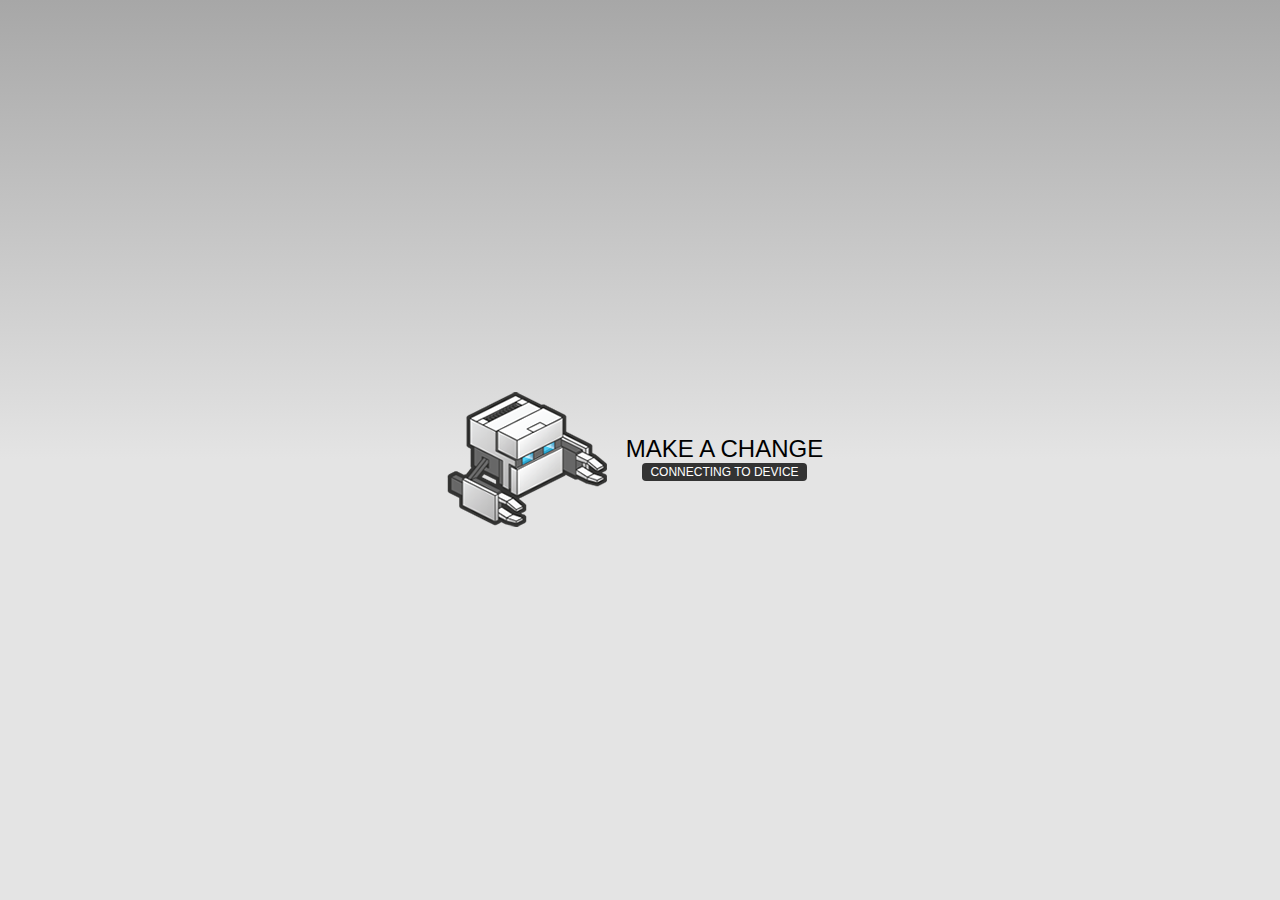
==== www/index.html @ b73384ba "Initial commit" ====
<!DOCTYPE html>
<!--
    Licensed to the Apache Software Foundation (ASF) under one
    or more contributor license agreements.  See the NOTICE file
    distributed with this work for additional information
    regarding copyright ownership.  The ASF licenses this file
    to you under the Apache License, Version 2.0 (the
    "License"); you may not use this file except in compliance
    with the License.  You may obtain a copy of the License at

    http://www.apache.org/licenses/LICENSE-2.0

    Unless required by applicable law or agreed to in writing,
    software distributed under the License is distributed on an
    "AS IS" BASIS, WITHOUT WARRANTIES OR CONDITIONS OF ANY
     KIND, either express or implied.  See the License for the
    specific language governing permissions and limitations
    under the License.
-->
<html>
    <head>
        <meta http-equiv="Content-Type" content="text/html; charset=UTF-8" />
        <meta name="format-detection" content="telephone=no" />
        <meta name="viewport" content="user-scalable=no, initial-scale=1, maximum-scale=1, minimum-scale=1, width=device-width, height=device-height, target-densitydpi=device-dpi" />
        <link rel="stylesheet" type="text/css" href="css/index.css" />
        <title>Hello World</title>
    </head>
    <body>
        <div class="app">
            <h1>Make a change</h1>
            <div id="deviceready">
                <p class="status pending blink">Connecting to Device</p>
                <p class="status complete blink hide">Device is Ready</p>
            </div>
        </div>
        <script type="text/javascript" src="phonegap.js"></script>
        <script type="text/javascript" src="js/index.js"></script>
        <script type="text/javascript">
            app.initialize();
        </script>
    </body>
</html>
---- www/css/index.css ----
/*
 * Licensed to the Apache Software Foundation (ASF) under one
 * or more contributor license agreements.  See the NOTICE file
 * distributed with this work for additional information
 * regarding copyright ownership.  The ASF licenses this file
 * to you under the Apache License, Version 2.0 (the
 * "License"); you may not use this file except in compliance
 * with the License.  You may obtain a copy of the License at
 *
 * http://www.apache.org/licenses/LICENSE-2.0
 *
 * Unless required by applicable law or agreed to in writing,
 * software distributed under the License is distributed on an
 * "AS IS" BASIS, WITHOUT WARRANTIES OR CONDITIONS OF ANY
 * KIND, either express or implied.  See the License for the
 * specific language governing permissions and limitations
 * under the License.
 */
* {
    -webkit-touch-callout: none;                /* prevent callout to copy image, etc when tap to hold */
    -webkit-text-size-adjust: none;             /* prevent webkit from resizing text to fit */
    -webkit-tap-highlight-color: rgba(0,0,0,0); /* make transparent link selection, adjust last value opacity 0 to 1.0 */
    -webkit-user-select: none;                  /* prevent copy paste, to allow, change 'none' to 'text' */
}

body {
    background-color:#E4E4E4;
    background-image:linear-gradient(top, #A7A7A7 0%, #E4E4E4 51%);
    background-image:-webkit-linear-gradient(top, #A7A7A7 0%, #E4E4E4 51%);
    background-image:-ms-linear-gradient(top, #A7A7A7 0%, #E4E4E4 51%);
    background-image:-webkit-gradient(
        linear,
        left top,
        left bottom,
        color-stop(0, #A7A7A7),
        color-stop(0.51, #E4E4E4)
    );
    background-attachment:fixed;
    font-family:'HelveticaNeue-Light', 'HelveticaNeue', Helvetica, Arial, sans-serif;
    font-size:12px;
    height:100%;
    margin:0px;
    padding:0px;
    text-transform:uppercase;
    width:100%;
}

/* Portrait layout (default) */
.app {
    background:url(../img/logo.png) no-repeat center top; /* 170px x 200px */
    position:absolute;             /* position in the center of the screen */
    left:50%;
    top:50%;
    height:50px;                   /* text area height */
    width:225px;                   /* text area width */
    text-align:center;
    padding:180px 0px 0px 0px;     /* image height is 200px (bottom 20px are overlapped with text) */
    margin:-115px 0px 0px -112px;  /* offset vertical: half of image height and text area height */
                                   /* offset horizontal: half of text area width */
}

/* Landscape layout (with min-width) */
@media screen and (min-aspect-ratio: 1/1) and (min-width:400px) {
    .app {
        background-position:left center;
        padding:75px 0px 75px 170px;  /* padding-top + padding-bottom + text area = image height */
        margin:-90px 0px 0px -198px;  /* offset vertical: half of image height */
                                      /* offset horizontal: half of image width and text area width */
    }
}

h1 {
    font-size:24px;
    font-weight:normal;
    margin:0px;
    overflow:visible;
    padding:0px;
    text-align:center;
}

.status {
    background-color:#333333;
    border-radius:4px;
    -webkit-border-radius:4px;
    color:#FFFFFF;
    font-size:12px;
    margin:0px 30px;
    padding:2px 0px;
}

.status.complete {
    background-color:#4B946A;
}

.hide {
    display:none;
}

@keyframes fade {
    from { opacity: 1.0; }
    50% { opacity: 0.4; }
    to { opacity: 1.0; }
}
 
@-webkit-keyframes fade {
    from { opacity: 1.0; }
    50% { opacity: 0.4; }
    to { opacity: 1.0; }
}
 
.blink {
    animation:fade 3000ms infinite;
    -webkit-animation:fade 3000ms infinite;
}
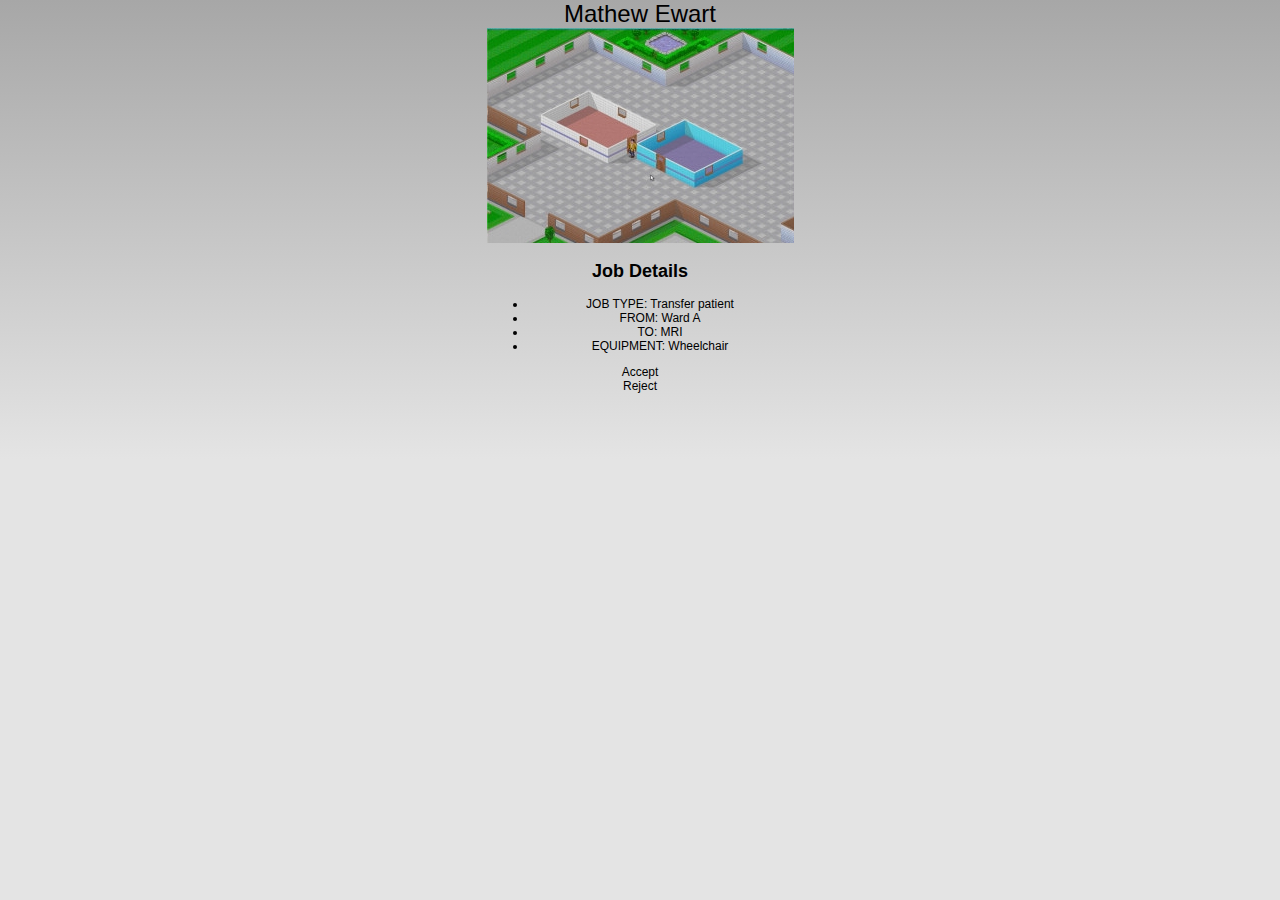
==== commit 49ef9bca: "Porter content added" ====
--- a/www/index.html
+++ b/www/index.html
@@ -1,42 +1,58 @@
-<!DOCTYPE html>
-<!--
-    Licensed to the Apache Software Foundation (ASF) under one
-    or more contributor license agreements.  See the NOTICE file
-    distributed with this work for additional information
-    regarding copyright ownership.  The ASF licenses this file
-    to you under the Apache License, Version 2.0 (the
-    "License"); you may not use this file except in compliance
-    with the License.  You may obtain a copy of the License at
-
-    http://www.apache.org/licenses/LICENSE-2.0
-
-    Unless required by applicable law or agreed to in writing,
-    software distributed under the License is distributed on an
-    "AS IS" BASIS, WITHOUT WARRANTIES OR CONDITIONS OF ANY
-     KIND, either express or implied.  See the License for the
-    specific language governing permissions and limitations
-    under the License.
--->
-<html>
-    <head>
-        <meta http-equiv="Content-Type" content="text/html; charset=UTF-8" />
-        <meta name="format-detection" content="telephone=no" />
-        <meta name="viewport" content="user-scalable=no, initial-scale=1, maximum-scale=1, minimum-scale=1, width=device-width, height=device-height, target-densitydpi=device-dpi" />
-        <link rel="stylesheet" type="text/css" href="css/index.css" />
-        <title>Hello World</title>
-    </head>
-    <body>
-        <div class="app">
-            <h1>Make a change</h1>
-            <div id="deviceready">
-                <p class="status pending blink">Connecting to Device</p>
-                <p class="status complete blink hide">Device is Ready</p>
-            </div>
-        </div>
-        <script type="text/javascript" src="phonegap.js"></script>
-        <script type="text/javascript" src="js/index.js"></script>
-        <script type="text/javascript">
-            app.initialize();
-        </script>
-    </body>
-</html>
+<!DOCTYPE html>
+<!--
+    Licensed to the Apache Software Foundation (ASF) under one
+    or more contributor license agreements.  See the NOTICE file
+    distributed with this work for additional information
+    regarding copyright ownership.  The ASF licenses this file
+    to you under the Apache License, Version 2.0 (the
+    "License"); you may not use this file except in compliance
+    with the License.  You may obtain a copy of the License at
+
+    http://www.apache.org/licenses/LICENSE-2.0
+
+    Unless required by applicable law or agreed to in writing,
+    software distributed under the License is distributed on an
+    "AS IS" BASIS, WITHOUT WARRANTIES OR CONDITIONS OF ANY
+     KIND, either express or implied.  See the License for the
+    specific language governing permissions and limitations
+    under the License.
+-->
+<html>
+    <head>
+        <meta http-equiv="Content-Type" content="text/html; charset=UTF-8" />
+        <meta name="format-detection" content="telephone=no" />
+        <meta name="viewport" content="user-scalable=no, initial-scale=1, maximum-scale=1, minimum-scale=1, width=device-width, height=device-height, target-densitydpi=device-dpi" />
+        <link rel="stylesheet" type="text/css" href="css/index.css" />
+        <title>Request-a-Porter (Porter)</title>
+    </head>
+    <body>
+        <div class="app">
+            <h1>Mathew Ewart</h1>
+            <div class="map">
+				<img src="img/map.png">
+            </div>
+            <div class="job">
+            	<h2>Job Details</h2>
+            	<ul>
+            		<li>JOB TYPE: Transfer patient</li>
+            		<li>FROM: Ward A</li>
+            		<li>TO: MRI</li>
+            		<li>EQUIPMENT: Wheelchair</li>
+            	</ul>
+            </div>
+            <div class="buttons">
+            	<div id="accept">
+            		Accept
+            	</div>
+            	<div id="rejects">
+            		Reject
+            	</div>
+            </div>
+        </div>
+        <script type="text/javascript" src="phonegap.js"></script>
+        <script type="text/javascript" src="js/index.js"></script>
+        <script type="text/javascript">
+            app.initialize();
+        </script>
+    </body>
+</html>
--- a/www/css/index.css
+++ b/www/css/index.css
@@ -1,114 +1,67 @@
-/*
- * Licensed to the Apache Software Foundation (ASF) under one
- * or more contributor license agreements.  See the NOTICE file
- * distributed with this work for additional information
- * regarding copyright ownership.  The ASF licenses this file
- * to you under the Apache License, Version 2.0 (the
- * "License"); you may not use this file except in compliance
- * with the License.  You may obtain a copy of the License at
- *
- * http://www.apache.org/licenses/LICENSE-2.0
- *
- * Unless required by applicable law or agreed to in writing,
- * software distributed under the License is distributed on an
- * "AS IS" BASIS, WITHOUT WARRANTIES OR CONDITIONS OF ANY
- * KIND, either express or implied.  See the License for the
- * specific language governing permissions and limitations
- * under the License.
- */
-* {
-    -webkit-touch-callout: none;                /* prevent callout to copy image, etc when tap to hold */
-    -webkit-text-size-adjust: none;             /* prevent webkit from resizing text to fit */
-    -webkit-tap-highlight-color: rgba(0,0,0,0); /* make transparent link selection, adjust last value opacity 0 to 1.0 */
-    -webkit-user-select: none;                  /* prevent copy paste, to allow, change 'none' to 'text' */
-}
-
-body {
-    background-color:#E4E4E4;
-    background-image:linear-gradient(top, #A7A7A7 0%, #E4E4E4 51%);
-    background-image:-webkit-linear-gradient(top, #A7A7A7 0%, #E4E4E4 51%);
-    background-image:-ms-linear-gradient(top, #A7A7A7 0%, #E4E4E4 51%);
-    background-image:-webkit-gradient(
-        linear,
-        left top,
-        left bottom,
-        color-stop(0, #A7A7A7),
-        color-stop(0.51, #E4E4E4)
-    );
-    background-attachment:fixed;
-    font-family:'HelveticaNeue-Light', 'HelveticaNeue', Helvetica, Arial, sans-serif;
-    font-size:12px;
-    height:100%;
-    margin:0px;
-    padding:0px;
-    text-transform:uppercase;
-    width:100%;
-}
-
-/* Portrait layout (default) */
-.app {
-    background:url(../img/logo.png) no-repeat center top; /* 170px x 200px */
-    position:absolute;             /* position in the center of the screen */
-    left:50%;
-    top:50%;
-    height:50px;                   /* text area height */
-    width:225px;                   /* text area width */
-    text-align:center;
-    padding:180px 0px 0px 0px;     /* image height is 200px (bottom 20px are overlapped with text) */
-    margin:-115px 0px 0px -112px;  /* offset vertical: half of image height and text area height */
-                                   /* offset horizontal: half of text area width */
-}
-
-/* Landscape layout (with min-width) */
-@media screen and (min-aspect-ratio: 1/1) and (min-width:400px) {
-    .app {
-        background-position:left center;
-        padding:75px 0px 75px 170px;  /* padding-top + padding-bottom + text area = image height */
-        margin:-90px 0px 0px -198px;  /* offset vertical: half of image height */
-                                      /* offset horizontal: half of image width and text area width */
-    }
-}
-
-h1 {
-    font-size:24px;
-    font-weight:normal;
-    margin:0px;
-    overflow:visible;
-    padding:0px;
-    text-align:center;
-}
-
-.status {
-    background-color:#333333;
-    border-radius:4px;
-    -webkit-border-radius:4px;
-    color:#FFFFFF;
-    font-size:12px;
-    margin:0px 30px;
-    padding:2px 0px;
-}
-
-.status.complete {
-    background-color:#4B946A;
-}
-
-.hide {
-    display:none;
-}
-
-@keyframes fade {
-    from { opacity: 1.0; }
-    50% { opacity: 0.4; }
-    to { opacity: 1.0; }
-}
- 
-@-webkit-keyframes fade {
-    from { opacity: 1.0; }
-    50% { opacity: 0.4; }
-    to { opacity: 1.0; }
-}
- 
-.blink {
-    animation:fade 3000ms infinite;
-    -webkit-animation:fade 3000ms infinite;
-}
+/*
+ * Licensed to the Apache Software Foundation (ASF) under one
+ * or more contributor license agreements.  See the NOTICE file
+ * distributed with this work for additional information
+ * regarding copyright ownership.  The ASF licenses this file
+ * to you under the Apache License, Version 2.0 (the
+ * "License"); you may not use this file except in compliance
+ * with the License.  You may obtain a copy of the License at
+ *
+ * http://www.apache.org/licenses/LICENSE-2.0
+ *
+ * Unless required by applicable law or agreed to in writing,
+ * software distributed under the License is distributed on an
+ * "AS IS" BASIS, WITHOUT WARRANTIES OR CONDITIONS OF ANY
+ * KIND, either express or implied.  See the License for the
+ * specific language governing permissions and limitations
+ * under the License.
+ */
+* {
+    -webkit-touch-callout: none;                /* prevent callout to copy image, etc when tap to hold */
+    -webkit-text-size-adjust: none;             /* prevent webkit from resizing text to fit */
+    -webkit-tap-highlight-color: rgba(0,0,0,0); /* make transparent link selection, adjust last value opacity 0 to 1.0 */
+    -webkit-user-select: none;                  /* prevent copy paste, to allow, change 'none' to 'text' */
+}
+
+body {
+    background-color:#E4E4E4;
+    background-image:linear-gradient(top, #A7A7A7 0%, #E4E4E4 51%);
+    background-image:-webkit-linear-gradient(top, #A7A7A7 0%, #E4E4E4 51%);
+    background-image:-ms-linear-gradient(top, #A7A7A7 0%, #E4E4E4 51%);
+    background-image:-webkit-gradient(
+        linear,
+        left top,
+        left bottom,
+        color-stop(0, #A7A7A7),
+        color-stop(0.51, #E4E4E4)
+    );
+    background-attachment:fixed;
+    font-family:'HelveticaNeue-Light', 'HelveticaNeue', Helvetica, Arial, sans-serif;
+    font-size:12px;
+    height:100%;
+    margin:0px;
+    padding:0px;
+    width:100%;
+}
+
+/* Portrait layout (default) */
+.app {
+/*    position:absolute;             /* position in the center of the screen */
+    text-align:center;
+	width:307px;
+	margin-left: auto;
+	margin-right: auto;                                  
+}
+
+h1 {
+    font-size:24px;
+    font-weight:normal;
+    margin:0px;
+    overflow:visible;
+    padding:0px;
+    text-align:center;
+}
+
+.map {
+	background-image: url('img/map.png');
+}
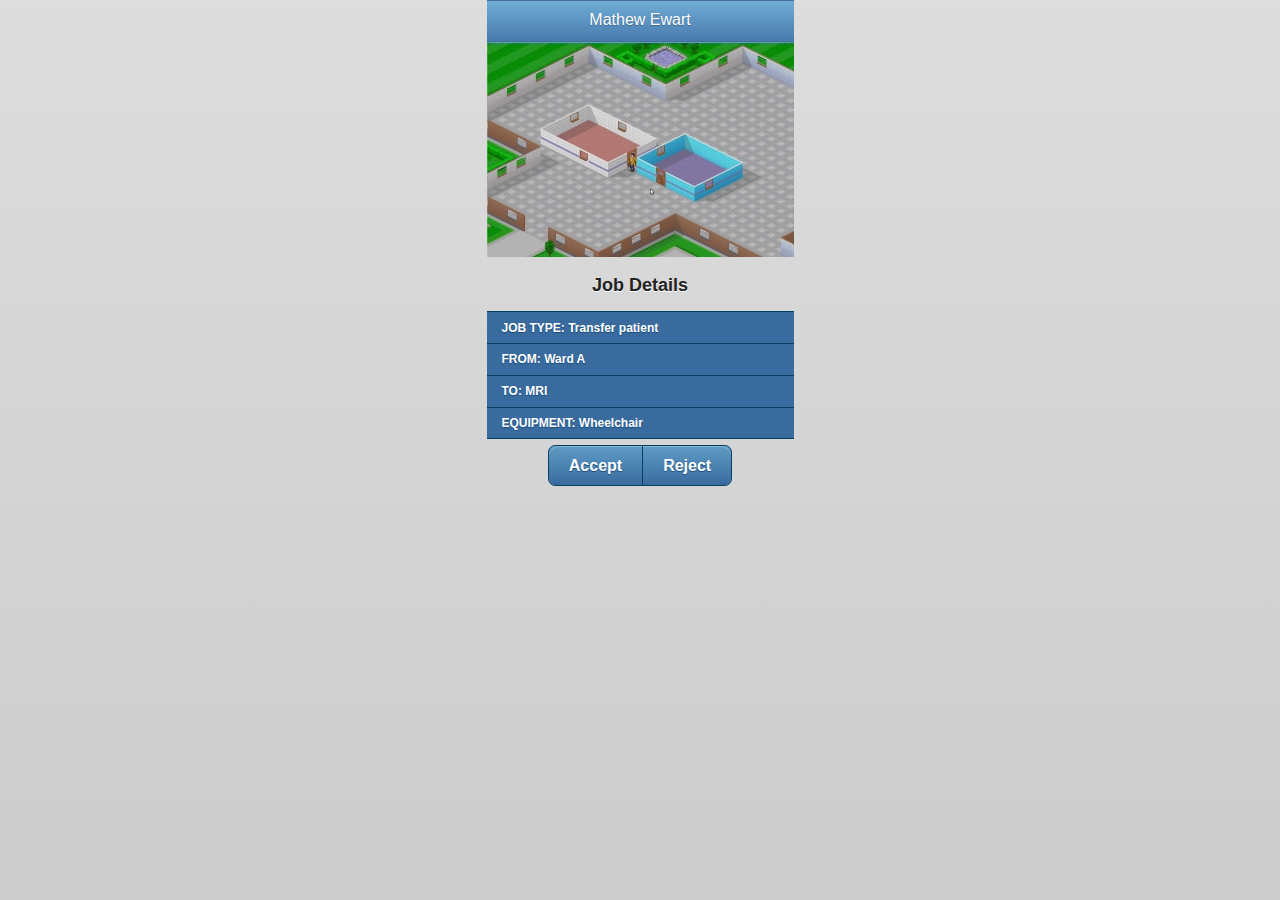
==== commit afbe20c6: "Prettify the porter content" ====
--- a/www/index.html
+++ b/www/index.html
@@ -23,34 +23,44 @@
         <meta name="format-detection" content="telephone=no" />
         <meta name="viewport" content="user-scalable=no, initial-scale=1, maximum-scale=1, minimum-scale=1, width=device-width, height=device-height, target-densitydpi=device-dpi" />
         <link rel="stylesheet" type="text/css" href="css/index.css" />
+        <link rel="stylesheet" type="text/css" href="css/jquery.mobile-1.2.0.css" />
         <title>Request-a-Porter (Porter)</title>
+        <script type="text/javascript" src="phonegap.js"></script>
+		<script type="text/javascript" src="js/jquery-1.8.3.js"></script>
+        <script type="text/javascript" src="js/jquery.mobile-1.2.0.js"></script>
+        <script type="text/javascript" src="js/index.js"></script>
     </head>
     <body>
-        <div class="app">
-            <h1>Mathew Ewart</h1>
-            <div class="map">
-				<img src="img/map.png">
-            </div>
-            <div class="job">
-            	<h2>Job Details</h2>
-            	<ul>
-            		<li>JOB TYPE: Transfer patient</li>
-            		<li>FROM: Ward A</li>
-            		<li>TO: MRI</li>
-            		<li>EQUIPMENT: Wheelchair</li>
-            	</ul>
-            </div>
-            <div class="buttons">
-            	<div id="accept">
-            		Accept
-            	</div>
-            	<div id="rejects">
-            		Reject
-            	</div>
-            </div>
-        </div>
-        <script type="text/javascript" src="phonegap.js"></script>
-        <script type="text/javascript" src="js/index.js"></script>
+    	<div data-role="page" data-theme="b"> 
+	        <div class="app">
+	        	<div data-role="header" data-theme="b">
+	        		<h1>Mathew Ewart</h1>
+	        	</div>
+	            <div class="map">
+					<img src="img/map.png">
+	            </div>
+	            <div class="job">
+	            	<h2>Job Details</h2>
+	            	<ul data-role="listview">
+	            		<li>JOB TYPE: Transfer patient</li>
+	            		<li>FROM: Ward A</li>
+	            		<li>TO: MRI</li>
+	            		<li>EQUIPMENT: Wheelchair</li>
+	            	</ul>
+	            </div>
+	            <div class="buttons" data-role="controlgroup" data-type="horizontal">
+	            	<a href="#accept_confirmation" data-role="button" data-rel="popup" data-position-to="window">
+	            		Accept
+	            	</a>
+	            	<a href="#" data-role="button">
+	            		Reject
+	            	</a>
+	            	<div id="accept_confirmation" data-role="popup" class='ui-content' data-overlay-theme="b">
+	            		<p>Job has been accepted.</p>
+	            	</div>
+	            </div>
+	        </div>
+       </div>
         <script type="text/javascript">
             app.initialize();
         </script>
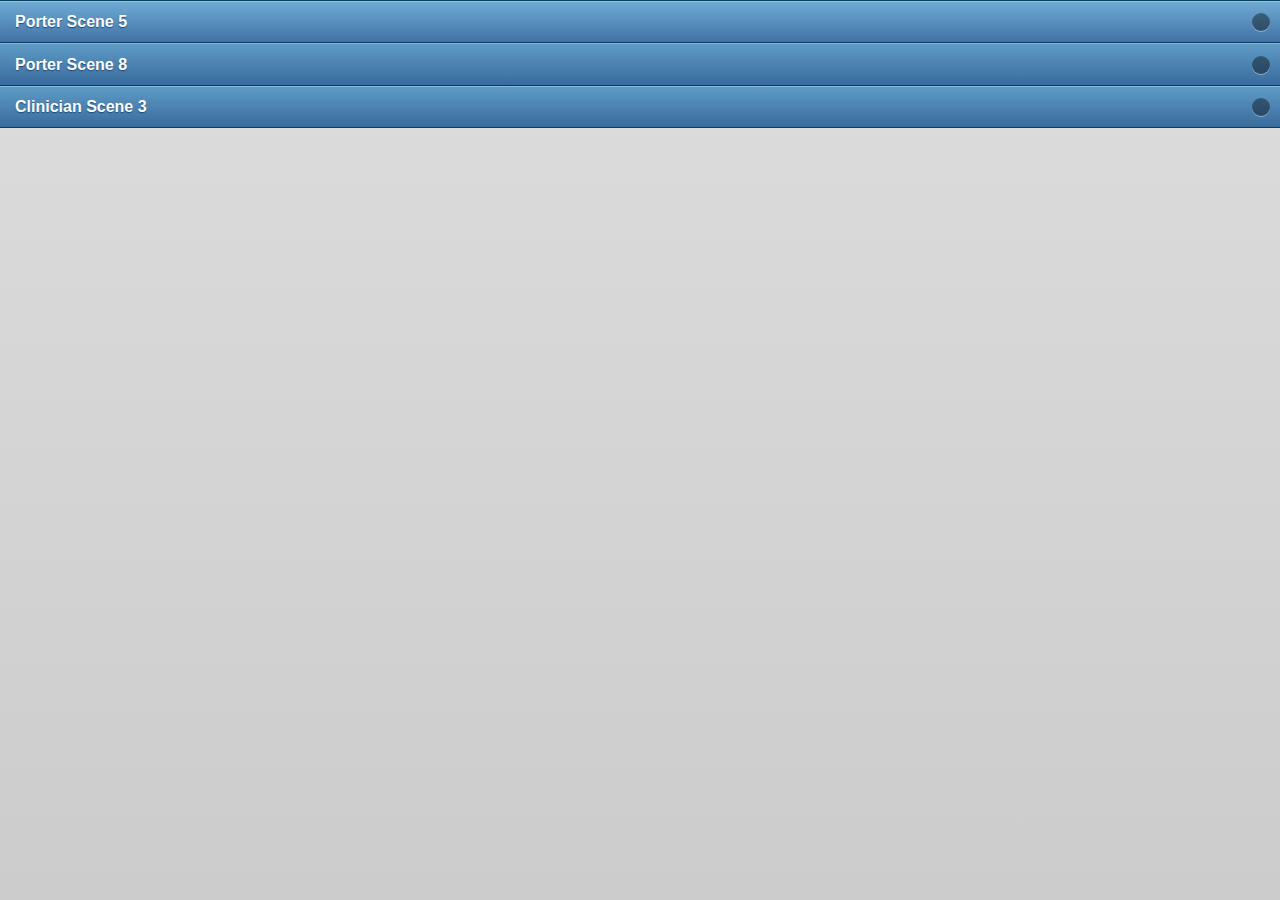
==== commit 4557e71f: "Add clinician scene 3" ====
--- a/www/index.html
+++ b/www/index.html
@@ -32,37 +32,11 @@
     </head>
     <body>
     	<div data-role="page" data-theme="b"> 
-	        <div class="app">
-	        	<div data-role="header" data-theme="b">
-	        		<h1>Mathew Ewart</h1>
-	        	</div>
-	            <div class="map">
-					<img src="img/map.png">
-	            </div>
-	            <div class="job">
-	            	<h2>Job Details</h2>
-	            	<ul data-role="listview">
-	            		<li>JOB TYPE: Transfer patient</li>
-	            		<li>FROM: Ward A</li>
-	            		<li>TO: MRI</li>
-	            		<li>EQUIPMENT: Wheelchair</li>
-	            	</ul>
-	            </div>
-	            <div class="buttons" data-role="controlgroup" data-type="horizontal">
-	            	<a href="#accept_confirmation" data-role="button" data-rel="popup" data-position-to="window">
-	            		Accept
-	            	</a>
-	            	<a href="#" data-role="button">
-	            		Reject
-	            	</a>
-	            	<div id="accept_confirmation" data-role="popup" class='ui-content' data-overlay-theme="b">
-	            		<p>Job has been accepted.</p>
-	            	</div>
-	            </div>
-	        </div>
-       </div>
-        <script type="text/javascript">
-            app.initialize();
-        </script>
+			<ul data-role="listview">
+				<li><a href="porter5.html">Porter Scene 5</a></li>
+				<li><a href="porter8.html">Porter Scene 8</a></li>
+				<li><a href="clinician3.html">Clinician Scene 3</a></li>
+			</ul>        
+    	</div>
     </body>
 </html>
--- a/www/css/index.css
+++ b/www/css/index.css
@@ -61,7 +61,3 @@
     padding:0px;
     text-align:center;
 }
-
-.map {
-	background-image: url('img/map.png');
-}
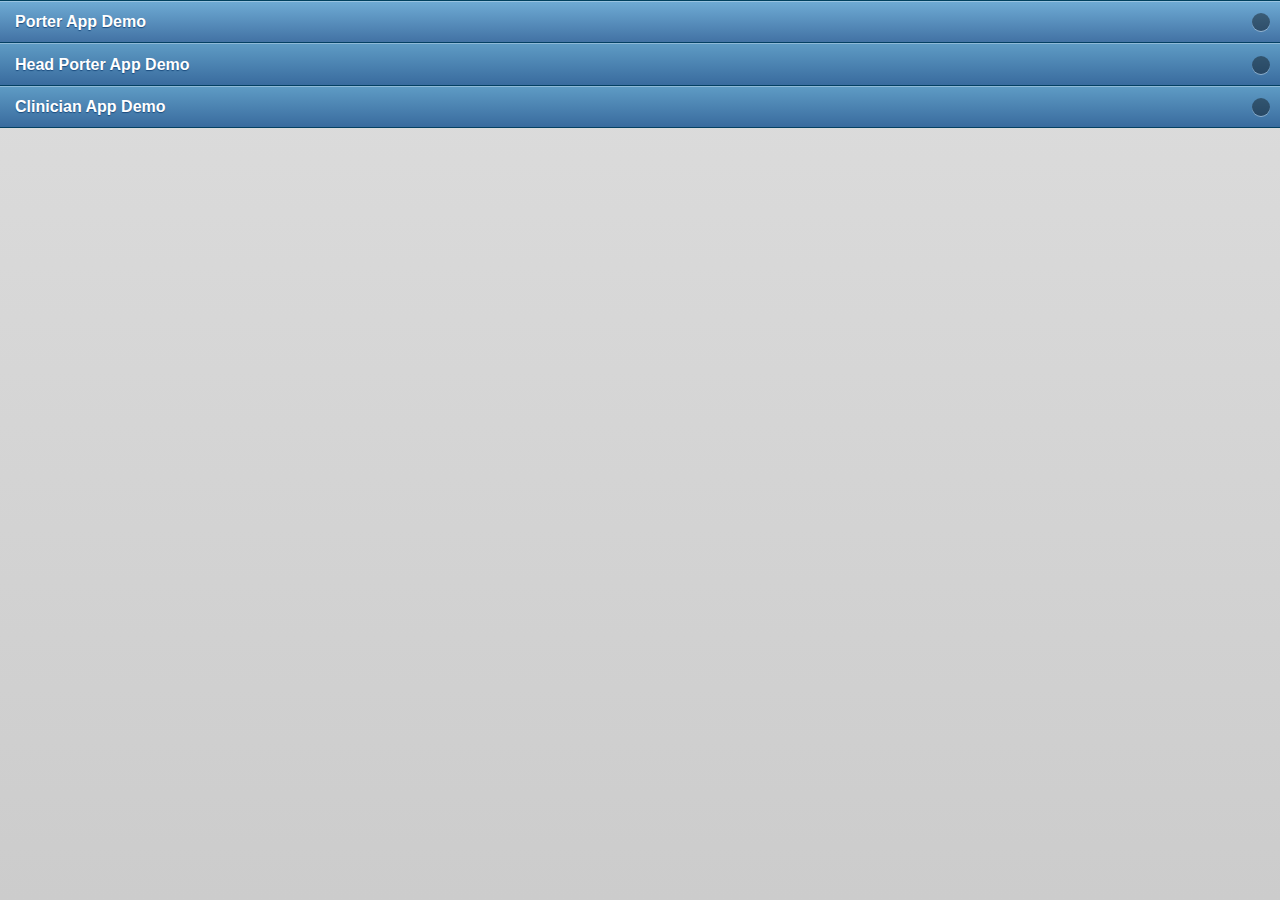
==== commit 2ecc9407: "Changes to porter app and controller app demos" ====
--- a/www/index.html
+++ b/www/index.html
@@ -33,9 +33,9 @@
     <body>
     	<div data-role="page" data-theme="b"> 
 			<ul data-role="listview">
-				<li><a href="porter5.html">Porter Scene 5</a></li>
-				<li><a href="porter8.html">Porter Scene 8</a></li>
-				<li><a href="clinician3.html">Clinician Scene 3</a></li>
+				<li><a href="porter5.html">Porter App Demo</a></li>
+				<li><a href="porter8.html">Head Porter App Demo</a></li>
+				<li><a href="clinician3.html">Clinician App Demo</a></li>
 			</ul>        
     	</div>
     </body>
--- a/www/css/index.css
+++ b/www/css/index.css
@@ -48,7 +48,6 @@
 .app {
 /*    position:absolute;             /* position in the center of the screen */
     text-align:center;
-	width:307px;
 	margin-left: auto;
 	margin-right: auto;                                  
 }
@@ -61,3 +60,8 @@
     padding:0px;
     text-align:center;
 }
+
+img {
+	width: 100%; 
+	height: 100%;
+}
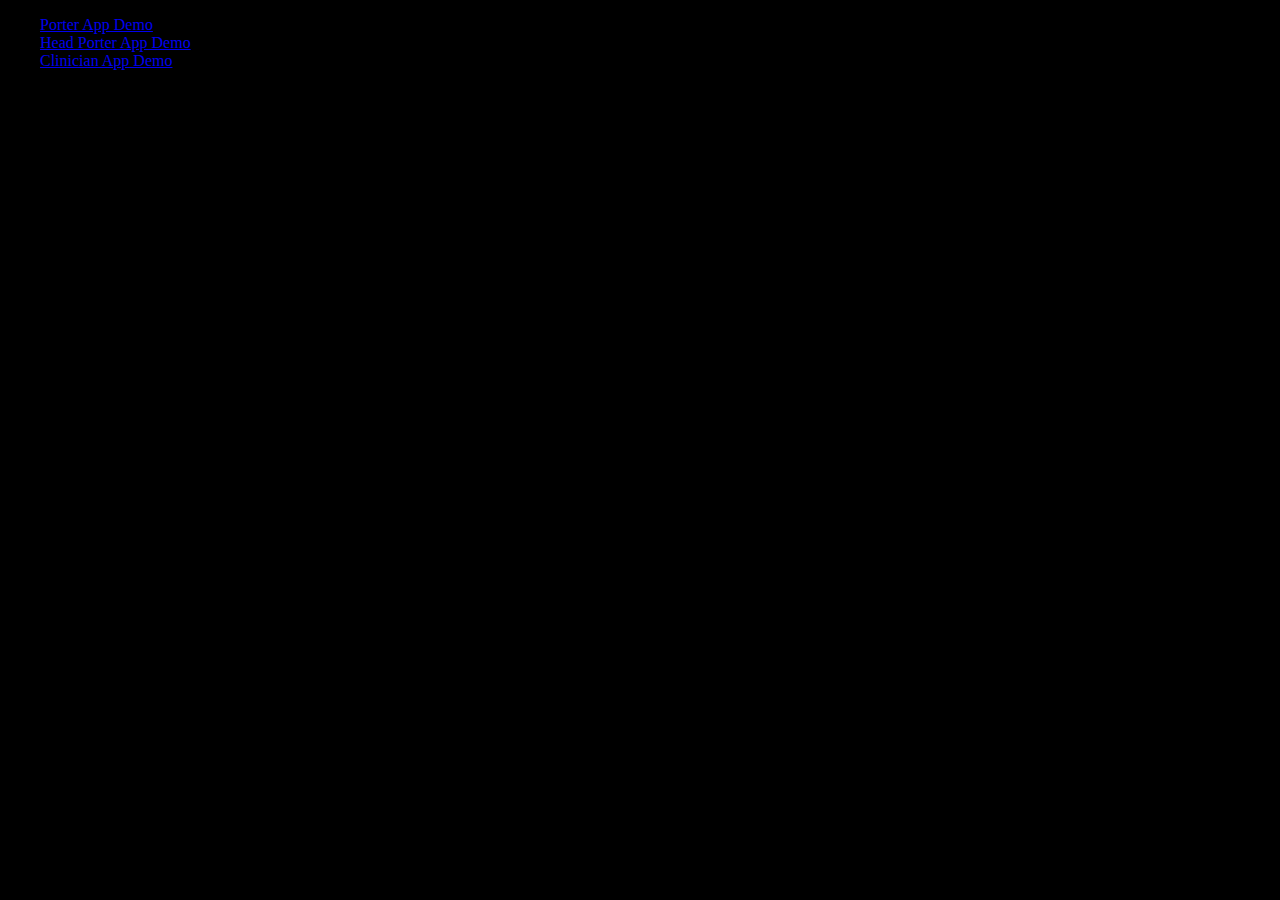
==== commit 4e1d9697: "Remove jQuery" ====
--- a/www/index.html
+++ b/www/index.html
@@ -26,8 +26,6 @@
         <link rel="stylesheet" type="text/css" href="css/jquery.mobile-1.2.0.css" />
         <title>Request-a-Porter (Porter)</title>
         <script type="text/javascript" src="phonegap.js"></script>
-		<script type="text/javascript" src="js/jquery-1.8.3.js"></script>
-        <script type="text/javascript" src="js/jquery.mobile-1.2.0.js"></script>
         <script type="text/javascript" src="js/index.js"></script>
     </head>
     <body>
--- a/www/css/index.css
+++ b/www/css/index.css
@@ -16,28 +16,9 @@
  * specific language governing permissions and limitations
  * under the License.
  */
-* {
-    -webkit-touch-callout: none;                /* prevent callout to copy image, etc when tap to hold */
-    -webkit-text-size-adjust: none;             /* prevent webkit from resizing text to fit */
-    -webkit-tap-highlight-color: rgba(0,0,0,0); /* make transparent link selection, adjust last value opacity 0 to 1.0 */
-    -webkit-user-select: none;                  /* prevent copy paste, to allow, change 'none' to 'text' */
-}
 
 body {
-    background-color:#E4E4E4;
-    background-image:linear-gradient(top, #A7A7A7 0%, #E4E4E4 51%);
-    background-image:-webkit-linear-gradient(top, #A7A7A7 0%, #E4E4E4 51%);
-    background-image:-ms-linear-gradient(top, #A7A7A7 0%, #E4E4E4 51%);
-    background-image:-webkit-gradient(
-        linear,
-        left top,
-        left bottom,
-        color-stop(0, #A7A7A7),
-        color-stop(0.51, #E4E4E4)
-    );
-    background-attachment:fixed;
-    font-family:'HelveticaNeue-Light', 'HelveticaNeue', Helvetica, Arial, sans-serif;
-    font-size:12px;
+    background-color: black;
     height:100%;
     margin:0px;
     padding:0px;
@@ -46,7 +27,6 @@
 
 /* Portrait layout (default) */
 .app {
-/*    position:absolute;             /* position in the center of the screen */
     text-align:center;
 	margin-left: auto;
 	margin-right: auto;                                  
